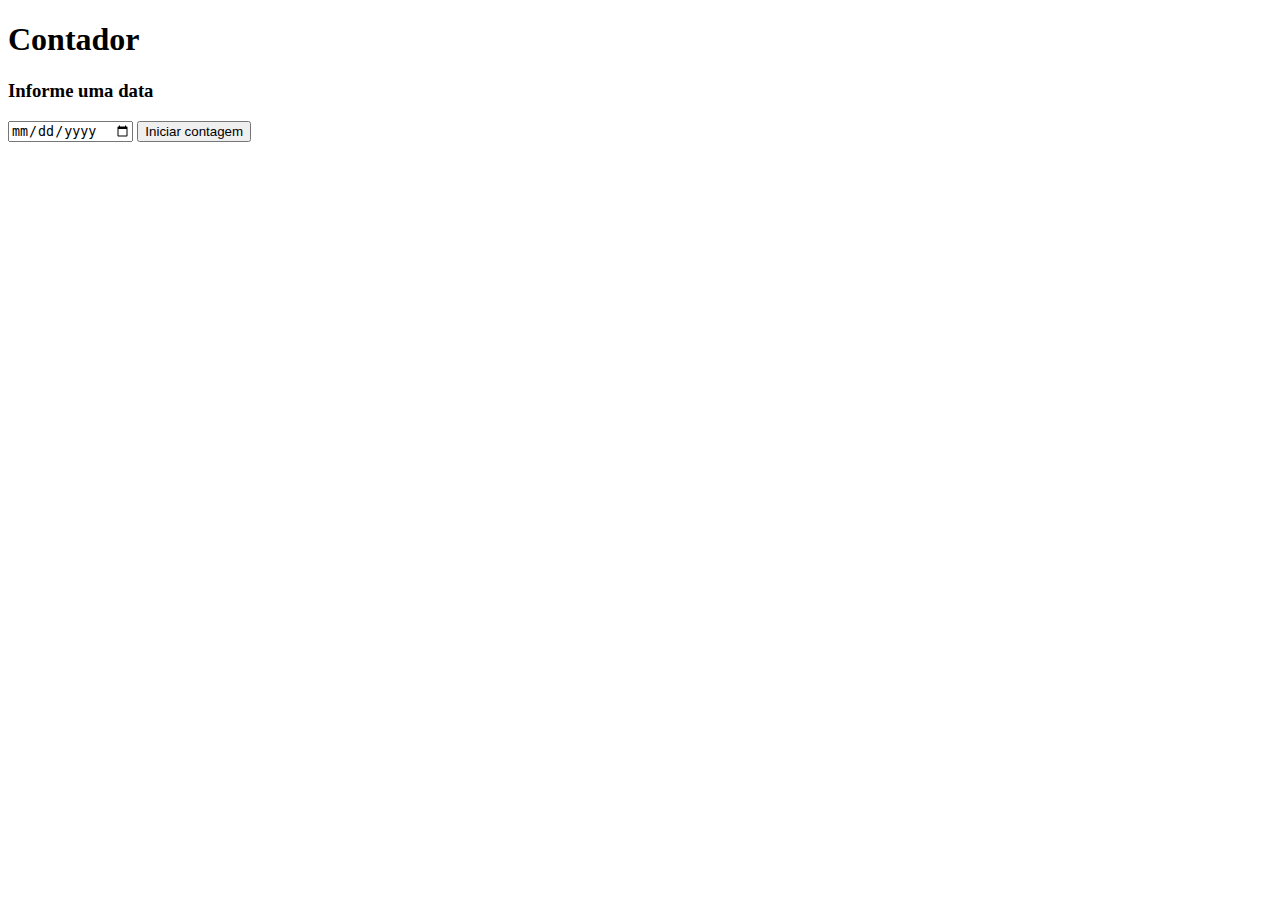
==== index.html @ 3eb0f92a "estrutura pagina inicial e contador" ====
<!DOCTYPE html>
<html lang="en">

<head>
    <meta charset="UTF-8">
    <meta name="viewport" content="width=device-width, initial-scale=1.0">
    <title>Contador</title>
    <link rel="stylesheet" href="style.css">
    <link href="https://fonts.googleapis.com/css2?family=Roboto:wght@300;400;700;900&display=swap" rel="stylesheet">
</head>

<body>
    <section class="flex-container">
        <article class="txt">
            <h1>Contador</h1>
            <h3>Informe uma data</h3>
        </article>

        <form action="contador.html" class="form">
            <input type="date" name="" id="">
            <button type="submit" >Iniciar contagem</button>
        </form>
    </section>

</body>

</html>
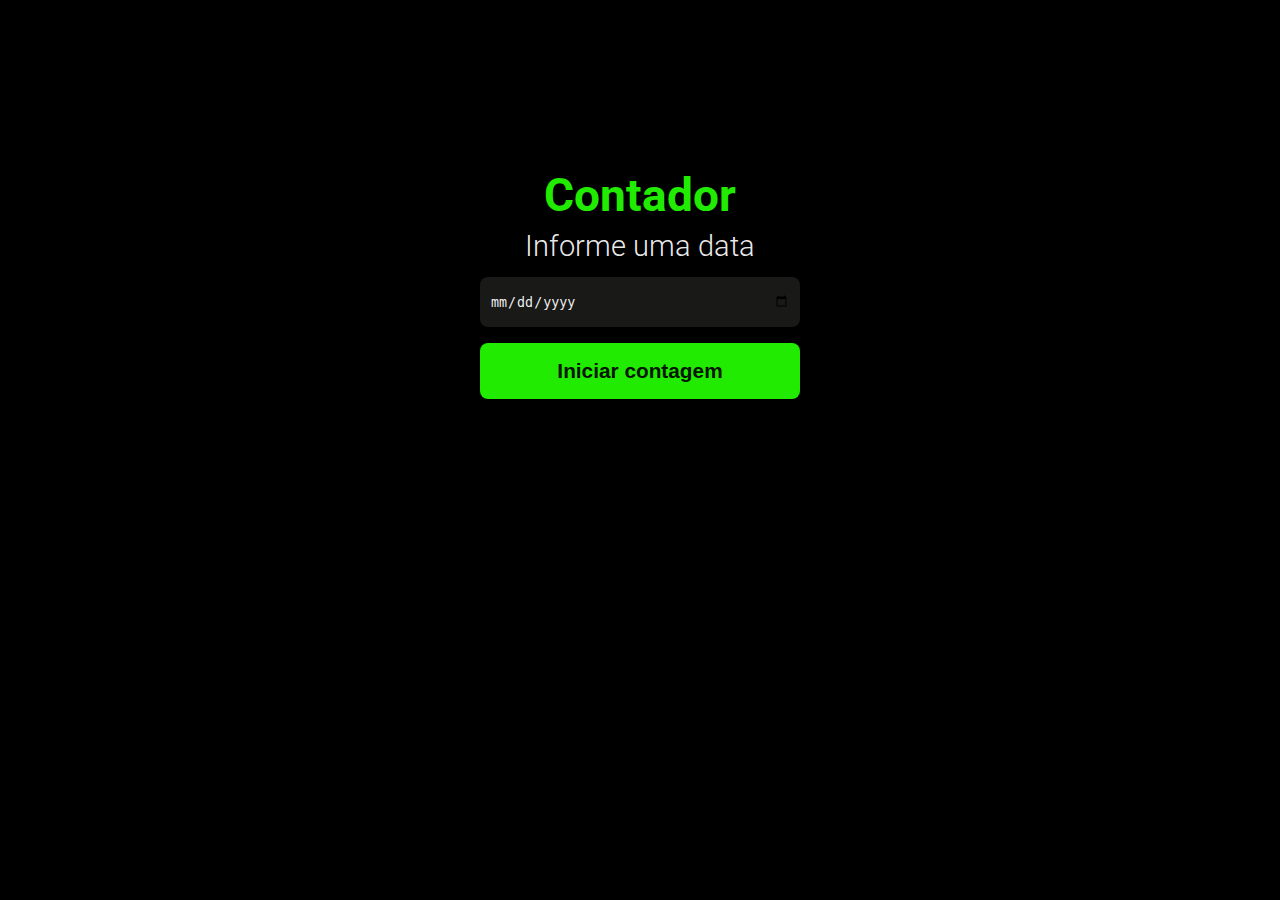
==== commit 4af14f03: "finalizado pagina inicial" ====
--- a/index.html
+++ b/index.html
@@ -1,6 +1,5 @@
 <!DOCTYPE html>
 <html lang="en">
-
 <head>
     <meta charset="UTF-8">
     <meta name="viewport" content="width=device-width, initial-scale=1.0">
@@ -14,14 +13,16 @@
         <article class="txt">
             <h1>Contador</h1>
             <h3>Informe uma data</h3>
+            <div>
+            </div>
         </article>
 
         <form action="contador.html" class="form">
-            <input type="date" name="" id="">
-            <button type="submit" >Iniciar contagem</button>
+            <input type="date" name="" id="data">
+            <button type="submit" id="btn">Iniciar contagem</button>
         </form>
     </section>
-
+<script src="script.js"></script>
 </body>
 
 </html>--- a/style.css
+++ b/style.css
@@ -0,0 +1,71 @@
+* {
+    margin: 0;
+    padding: 0;
+    box-sizing: border-box;
+}
+:root {
+    --primary-color: #21EB00;
+    --secundary-color: #191A18;
+}
+
+a {
+    text-decoration: none;
+}
+h1 {
+    font-size: 2.9em;
+    color: var(--primary-color);
+}
+h3 {
+    font-size: 1.8em;
+    font-weight: 300;
+    color: #ffffffee;
+}
+
+body {
+    background-color: #000000;
+    font-family: 'Roboto', sans-serif;
+}
+section.flex-container {
+    display: flex;
+    flex-direction: column;
+    
+    max-width: 400px;
+
+    margin: 170px auto 0 auto;
+
+}
+
+section.flex-container .txt {
+    text-align: center;
+    line-height: 3.2em;
+}
+form {
+    display: flex;
+    flex-direction: column;
+
+    width: 80%;
+
+    margin: 5px auto;
+}
+
+form input[type=date], button {
+    background-color: var(--secundary-color);
+    color: #ffffffee;
+    
+    outline: none;
+    margin-bottom: 16px;
+    padding: 16px 10px;
+    
+    border-radius: 8px;
+    border: none;
+}
+
+form button {
+    background-color: var(--primary-color);
+    color: #000000ee;
+
+    font-size: 1.3em;
+    font-weight: 900;
+}
+
+
